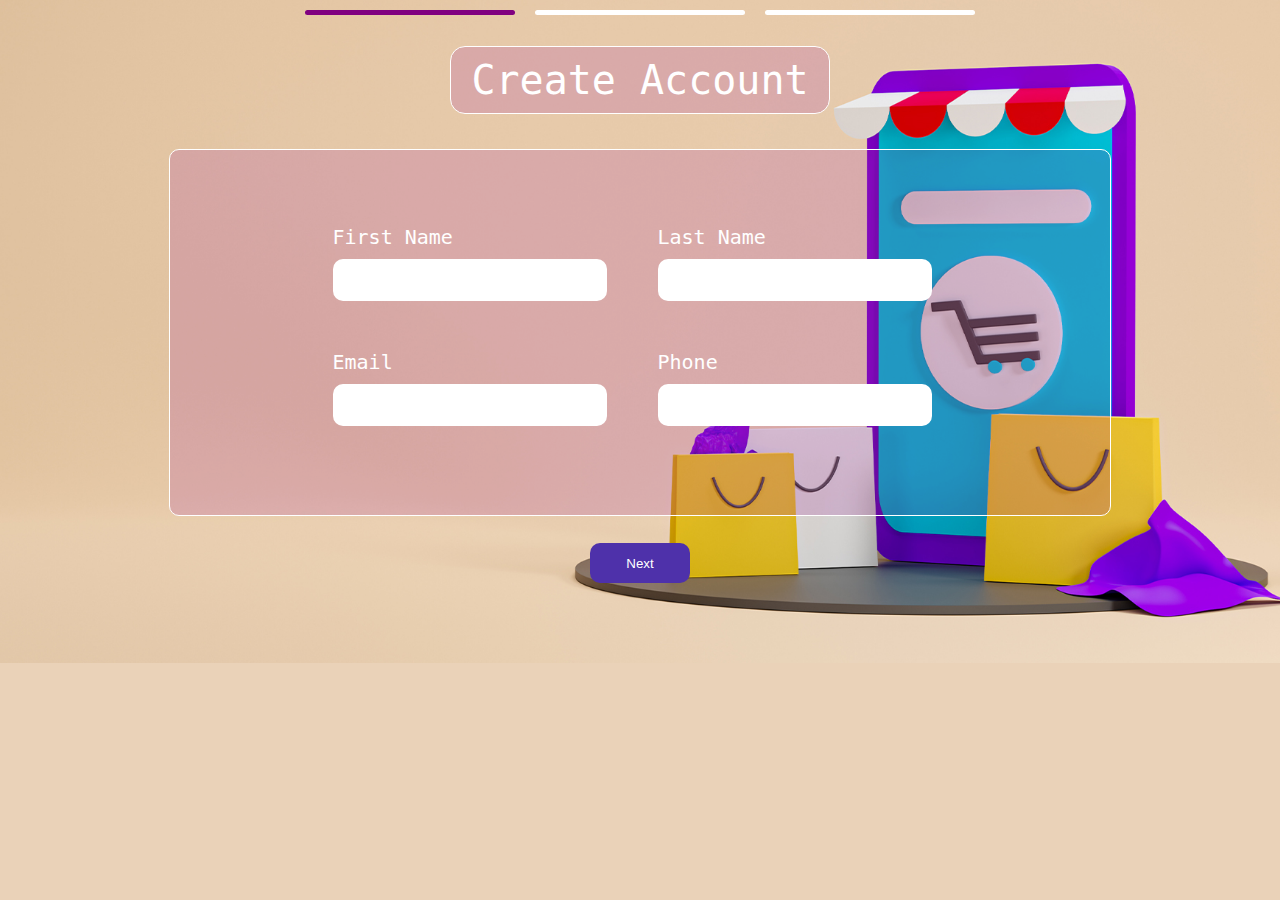
==== create_account/create_account.html @ 971e1080 "first push with create_account page" ====
<!DOCTYPE html>
<html lang="en">
  <head>
    <link rel="stylesheet" href="create_account.css" />
    <meta charset="UTF-8" />
    <meta http-equiv="X-UA-Compatible" content="IE=edge" />
    <meta name="viewport" content="width=device-width, initial-scale=1.0" />
    <title>Create Account</title>
  </head>
  <body>
    <main class="wrapper">
      <header class="progress_container">
        <div class="bar1"></div>
        <div class="bar2"></div>
        <div class="bar3"></div>
      </header>
      <header class="create_accnt_header">
        <div class="cal_container">
          <span class="create_accnt_lbl">Create Account</span>
        </div>
      </header>
      <section class="main_section">
        <form action="create_account.php" method="POST">
          
          <section class="create_1">
            <div class="fname_div">
              <span class="fname_lbl">First Name</span>
              <input class="fname" type="text" name="fname" id="" />
              <span class="err_fname">please give proper input</span>
            </div>
            <div class="lname_div">
              <span class="lname_lbl">Last Name</span>
              <input class="lname" type="text" name="lname" id="" />
              <span class="err_lname">please give proper input</span>
            </div>
            <div class="email_div">
              <span class="email_lbl">Email</span>
              <input class="email" type="email" name="email" id="" />
              <span class="err_email">please give proper input</span>
            </div>
            <div class="pnum_div">
              <span class="pnum_lbl">Phone</span>
              <input class="phone" type="tel" name="phone_num" id="" />
              <span class="err_phone">please give proper input</span>
            </div>
          </section>

          <section class="create_2">
            <select name="acc_type" id="account_type_input">
              <option selected disabled value="None">Account Type</option>
              <option value="Buyer">Buyer</option>
              <option value="Seller">Seller</option>
            </select>
            <div class="gender_div">
              <span class="g_title">Gender</span>
              <div class="gender_options">
                <input type="radio" name="gender" id="male" value="Male" />
                <label for="male">Male</label>
                <input type="radio" name="gender" id="female" value="Female" />
                <label for="female">Female</label>
                <input type="radio" name="gender" id="other" value="Other" />
                <label for="other">Other</label>
              </div>
            </div>
            <div class="date_div">
              <span class="date_title">Date of Birth</span>
              <input type="date" name="dob" id="dob" />
            </div>
          </section>
          <div class="submit_btn_container">
            <input class="submit_btn" type="submit" value="Create Account" />
          </div>
        </form>
        <div class="button_container">
          <button class="prev_btn">Previous</button>
          <button class="next_btn">Next</button>
        </div>
      </section>
      <script src="create_account.js"></script>
    </main>
  </body>
</html>
---- create_account/create_account.css ----
html {
  background-color: #ead2b8;
}
.wrapper {
  background-image: url(images/shop1.jpg);
  background-color: transparent;
  display: flex;
  justify-content: center;
  flex-wrap: wrap;
  align-content: center;
  margin-top: 0px;
  padding-top: 10px;
  padding-bottom: 80px;
  width: 100%;
  background-size: cover;
  background-position: center;
  margin: 0px;
}

body {
  background-color: #ead2b8;
  margin: 0;
}

.progress_container {
  position: fixed;
  top: 3;
  width: 100%;
  height: 30px;
  display: flex;
  justify-content: center;
  align-items: start;
  gap: 20px;
  margin-top: 0px;
}
span {
  color: white;
  font-family: monospace;
  font-size: x-large;
}
.bar1 {
  background-color: purple;
  width: 210px;
  height: 5px;
  border-radius: 10px;
  margin: 0;
  transition: background-color 0.5s;
}
.bar2 {
  background-color: white;
  width: 210px;
  height: 5px;
  border-radius: 10px;
  margin: 0;
  transition: background-color 0.5s;
}
.bar3 {
  background-color: white;
  width: 210px;
  height: 5px;
  border-radius: 10px;
  margin: 0;
  transition: background-color 0.5s;
}
.fname, .lname, .phone, .email {
  width: 270px;
  height: 40px;
  margin: 5px;
  border-radius: 10px;
  border: none;
  transition: transform 0.3s, box-shadow 0.3s, border 0.3s;
}

.err_fname,
.err_lname,
.err_email,
.err_phone {
  margin-top: 3px;
  color: red;
  display: none;
  font-size: 13px;
  margin-left: 7px;
}

.fname:focus, .lname:focus, .phone:focus, .email:focus {
  transform: translateY(-10px);
  outline: none;
  box-shadow: 0px 9px 5px rgb(0, 0, 0, 0.5);
  padding-left: 6px;
}

.create_accnt_header {
  margin-top: 36px;
  background-color: transparent;
  height: auto;
  width: 100%;
  display: flex;
  flex-direction: column;
  align-items: center;
  flex-wrap: wrap;
  align-content: center;
  margin-bottom: 35px;
}

.cal_container {
  background-color: rgb(165, 47, 165, 0.2);
  padding-left: 20px;
  padding-right: 20px;
  padding-top: 10px;
  padding-bottom: 10px;
  border-radius: 15px;
  border: 1px solid white;
}
.create_accnt_lbl {
  font-family: monospace;
  color: white;
  font-size: 40px;
}

.main_section {
  height: auto;
  width: auto;
  max-width: 1000px;
  width: 1500px;
  display: flex;
  justify-content: center;
  flex-wrap: wrap;
  align-content: flex-end;
  background-color: transparent;
  margin-top: auto;
  background-color: transparent;
}

.create_1 {
  max-width: 800px;
  width: auto;
  height: auto;
  display: flex;
  justify-content: center;
  flex-wrap: wrap;
  align-content: center;
  border: 1px solid white;
  border-radius: 10px;
  gap: 25px;
  background-color: rgb(165, 47, 165, 0.2);
  margin-bottom: 27px;
  transition: scale 0.3s, transform 0.5s, opacity 0.4s;
  padding: 70px;
  /* transform: rotateY(180deg); */
}

.create_2 {
  opacity: 0;
  width: auto;
  height: 365px;
  display: flex;
  flex-direction: column;
  justify-content: flex-start;
  align-items: start;
  flex-wrap: wrap;
  align-content: flex-start;
  border: 1px solid white;
  border-radius: 10px;
  gap: 25px;
  background-color: rgb(165, 47, 165, 0.25);
  margin-bottom: 27px;
  transition: scale 0.3s, transform 0.5s, opacity 0.8s;
  padding-left: 222px;
  padding-right: 222px;
  z-index: 4;
  transform: translateX(-200px);
  display: none;
  gap: 20px;
}

#account_type_input {
  margin-top: 50px;
  background-color: #4e31aa;
  font-family: monospace;
  width: 230px;
  height: 45px;
  border: none;
  outline: none;
  border-radius: 5px;
  font-size: 17px;
  text-align: center;
  margin-bottom: 12px;
  color: white;
}

#account_type_input:hover {
  cursor: pointer;
}
label{
  color: white;
}
.g_title{
  margin-bottom: 14px;
  margin-left: 4px;
}
.gender_div{
  font-size: large;
  width: 230px;
  display: flex;
  flex-direction: column;
  align-items: center;
  height: 90px;
}

.gender_options{
  display: flex;
  justify-content: space-between;
  width: 230px;
}
.date_title{
  margin-bottom: 10px;
}
.date_div{
  height: 70px;
  display: flex;
  flex-direction: column;
  align-items: center;
  width: 230px;
}
#dob{
  width: 230px;
  height: 45px;
  font-size: 16px;
  text-align:center;
  background-color: #4e31aa;
  color: white;
  border: none;
  border-radius: 5px;
}


.fname_lbl,
.lname_lbl,
.pnum_lbl,
.email_lbl {
  margin: 5px;
}

.fname_div {
  width: 300px;
  height: 100px;
  display: flex;
  flex-direction: column;
}

.lname_div {
  width: 300px;
  height: 100px;
  display: flex;
  flex-direction: column;
}
.email_div {
  width: 300px;
  height: 100px;
  display: flex;
  flex-direction: column;
}

.pnum_div {
  width: 300px;
  height: 100px;
  display: flex;
  flex-direction: column;
}

.button_container {
  display: none;
  height: auto;
  width: 100%;
  display: flex;
  justify-content: center;
  gap: 40px;
}

.prev_btn {
  display: none;
  height: 40px;
  border-radius: 10px;
  border: none;
  width: 100px;
  cursor: pointer;
  background-color: #4e31aa;
  color: white;
  transition: width 0.3s, scale 0.3s, transform 0.3s, opacity 0.4s;
}

.prev_btn:hover {
  opacity: 0.8;
}

.prev_btn:active {
  scale: 0.9;
}

.next_btn {
  height: 40px;
  border-radius: 10px;
  border: none;
  width: 100px;
  cursor: pointer;
  background-color: #4e31aa;
  color: white;
  transition: width 0.3s, scale 0.3s, transform 0.3s, opacity 0.4s;
}
.next_btn:hover {
  opacity: 0.8;
}

.next_btn:active {
  scale: 0.9;
}

.submit_btn_container {
  display: none;
}
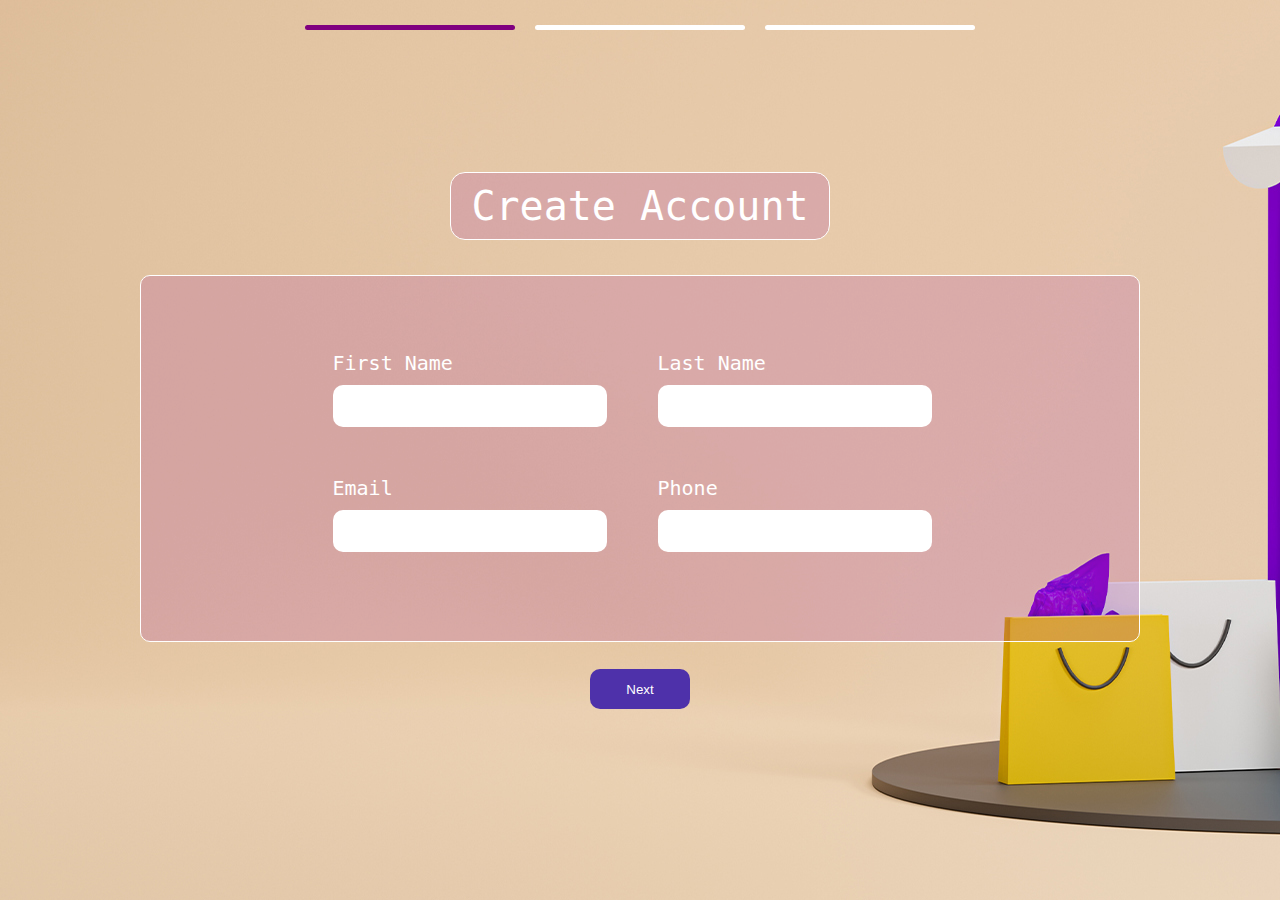
==== commit 6609bd2e: "centering fixed" ====
--- a/create_account/create_account.html
+++ b/create_account/create_account.html
@@ -14,23 +14,22 @@
         <div class="bar2"></div>
         <div class="bar3"></div>
       </header>
+      <section class="main_section">
       <header class="create_accnt_header">
         <div class="cal_container">
           <span class="create_accnt_lbl">Create Account</span>
         </div>
       </header>
-      <section class="main_section">
         <form action="create_account.php" method="POST">
-          
           <section class="create_1">
             <div class="fname_div">
               <span class="fname_lbl">First Name</span>
-              <input class="fname" type="text" name="fname" id="" />
+              <input class="fname" type="text" name="first_name" id="" />
               <span class="err_fname">please give proper input</span>
             </div>
             <div class="lname_div">
               <span class="lname_lbl">Last Name</span>
-              <input class="lname" type="text" name="lname" id="" />
+              <input class="lname" type="text" name="last_name" id="" />
               <span class="err_lname">please give proper input</span>
             </div>
             <div class="email_div">
@@ -40,17 +39,20 @@
             </div>
             <div class="pnum_div">
               <span class="pnum_lbl">Phone</span>
-              <input class="phone" type="tel" name="phone_num" id="" />
+              <input class="phone" type="tel" name="phone" id="" />
               <span class="err_phone">please give proper input</span>
             </div>
           </section>
 
           <section class="create_2">
-            <select name="acc_type" id="account_type_input">
-              <option selected disabled value="None">Account Type</option>
-              <option value="Buyer">Buyer</option>
-              <option value="Seller">Seller</option>
-            </select>
+            <div class="acc_type_div">
+              <select name="acc_type" id="account_type_input">
+                <option selected disabled value="None">Account Type</option>
+                <option value="Buyer">Buyer</option>
+                <option value="Seller">Seller</option>
+              </select>
+              <span class="err_acc_type">please select an account type</span>
+            </div>
             <div class="gender_div">
               <span class="g_title">Gender</span>
               <div class="gender_options">
@@ -61,20 +63,31 @@
                 <input type="radio" name="gender" id="other" value="Other" />
                 <label for="other">Other</label>
               </div>
+              <span class="err_gender">please select a gender</span>
             </div>
             <div class="date_div">
               <span class="date_title">Date of Birth</span>
               <input type="date" name="dob" id="dob" />
+              <span class="err_dob">please enter the dob field</span>
             </div>
           </section>
-          <div class="submit_btn_container">
-            <input class="submit_btn" type="submit" value="Create Account" />
+          <section class="create_3">
+            <div class="psw_div">
+              <span class="fname_lbl">Password</span>
+              <input class="fname" type="text" name="fname" id="" />
+            </div>
+            <div class="confirm_psw_div">
+              <span class="c_psw_lbl">Confirm Password</span>
+              <input class="lname" type="text" name="lname" id="" />
+              <span class="err_psw">please give proper input</span>
+            </div>
+          </section>
+          <div class="button_container">
+            <button class="prev_btn">Previous</button>
+            <button class="next_btn">Next</button>
+            <input class="submit_btn" type="submit" value="Finish" />
           </div>
         </form>
-        <div class="button_container">
-          <button class="prev_btn">Previous</button>
-          <button class="next_btn">Next</button>
-        </div>
       </section>
       <script src="create_account.js"></script>
     </main>
--- a/create_account/create_account.css
+++ b/create_account/create_account.css
@@ -2,24 +2,31 @@
   background-color: #ead2b8;
 }
 .wrapper {
+  box-sizing: border-box;
   background-image: url(images/shop1.jpg);
+  background-size: cover;
+  background-position: auto;
   background-color: transparent;
   display: flex;
   justify-content: center;
   flex-wrap: wrap;
   align-content: center;
   margin-top: 0px;
-  padding-top: 10px;
+  padding-top: 25px;
   padding-bottom: 80px;
   width: 100%;
-  background-size: cover;
-  background-position: center;
   margin: 0px;
+  min-height: 100vh;
 }
 
 body {
+  display: flex;
+  flex-direction: column;
+  justify-content: center;
+  align-items: center;
   background-color: #ead2b8;
   margin: 0;
+  height: auto;
 }
 
 .progress_container {
@@ -46,7 +53,7 @@
   margin: 0;
   transition: background-color 0.5s;
 }
-.bar2 {
+.bar2, .bar3 {
   background-color: white;
   width: 210px;
   height: 5px;
@@ -54,15 +61,11 @@
   margin: 0;
   transition: background-color 0.5s;
 }
-.bar3 {
-  background-color: white;
-  width: 210px;
-  height: 5px;
-  border-radius: 10px;
-  margin: 0;
-  transition: background-color 0.5s;
-}
-.fname, .lname, .phone, .email {
+
+.fname,
+.lname,
+.phone,
+.email {
   width: 270px;
   height: 40px;
   margin: 5px;
@@ -74,7 +77,11 @@
 .err_fname,
 .err_lname,
 .err_email,
-.err_phone {
+.err_phone, 
+.err_psw, 
+.err_acc_type, 
+.err_gender, 
+.err_dob {
   margin-top: 3px;
   color: red;
   display: none;
@@ -82,7 +89,10 @@
   margin-left: 7px;
 }
 
-.fname:focus, .lname:focus, .phone:focus, .email:focus {
+.fname:focus,
+.lname:focus,
+.phone:focus,
+.email:focus {
   transform: translateY(-10px);
   outline: none;
   box-shadow: 0px 9px 5px rgb(0, 0, 0, 0.5);
@@ -111,6 +121,7 @@
   border-radius: 15px;
   border: 1px solid white;
 }
+
 .create_accnt_lbl {
   font-family: monospace;
   color: white;
@@ -132,7 +143,6 @@
 }
 
 .create_1 {
-  max-width: 800px;
   width: auto;
   height: auto;
   display: flex;
@@ -149,13 +159,13 @@
   /* transform: rotateY(180deg); */
 }
 
-.create_2 {
+.create_2, .create_3 {
   opacity: 0;
   width: auto;
   height: 365px;
   display: flex;
   flex-direction: column;
-  justify-content: flex-start;
+  justify-content: center;
   align-items: start;
   flex-wrap: wrap;
   align-content: flex-start;
@@ -170,69 +180,73 @@
   z-index: 4;
   transform: translateX(-200px);
   display: none;
-  gap: 20px;
-}
+}
+
+
+
 
 #account_type_input {
-  margin-top: 50px;
   background-color: #4e31aa;
   font-family: monospace;
   width: 230px;
-  height: 45px;
+  height: 38px;
   border: none;
   outline: none;
   border-radius: 5px;
   font-size: 17px;
   text-align: center;
-  margin-bottom: 12px;
-  color: white;
+  margin-bottom: 2px;
+  color: white;
+  transition: scale 0.2s;
+}
+#account_type_input:focus{
+  scale: 1.04;
 }
 
 #account_type_input:hover {
   cursor: pointer;
 }
-label{
-  color: white;
-}
-.g_title{
-  margin-bottom: 14px;
+label {
+  color: white;
+}
+.g_title {
+  margin-bottom: 10px;
   margin-left: 4px;
 }
-.gender_div{
+.gender_div {
   font-size: large;
   width: 230px;
   display: flex;
   flex-direction: column;
   align-items: center;
+  height: 63px;
+}
+
+.gender_options {
+  display: flex;
+  justify-content: space-between;
+  width: 230px;
+}
+.date_title {
+  margin-bottom: 10px;
+}
+.date_div {
   height: 90px;
-}
-
-.gender_options{
-  display: flex;
-  justify-content: space-between;
-  width: 230px;
-}
-.date_title{
-  margin-bottom: 10px;
-}
-.date_div{
-  height: 70px;
   display: flex;
   flex-direction: column;
   align-items: center;
   width: 230px;
 }
-#dob{
+#dob {
   width: 230px;
   height: 45px;
   font-size: 16px;
-  text-align:center;
+  text-align: center;
   background-color: #4e31aa;
   color: white;
   border: none;
   border-radius: 5px;
 }
-
 
 .fname_lbl,
 .lname_lbl,
@@ -241,32 +255,28 @@
   margin: 5px;
 }
 
-.fname_div {
+.fname_div, 
+.lname_div, 
+.pnum_div, 
+.email_div, 
+.psw_div
+ {
   width: 300px;
   height: 100px;
   display: flex;
   flex-direction: column;
 }
-
-.lname_div {
+.confirm_psw_div{
   width: 300px;
   height: 100px;
   display: flex;
   flex-direction: column;
 }
-.email_div {
-  width: 300px;
-  height: 100px;
-  display: flex;
-  flex-direction: column;
-}
-
-.pnum_div {
-  width: 300px;
-  height: 100px;
-  display: flex;
-  flex-direction: column;
-}
+.c_psw_lbl{
+  margin-left: 6px;
+  margin-bottom: 7px;
+}
+
 
 .button_container {
   display: none;
@@ -297,7 +307,7 @@
   scale: 0.9;
 }
 
-.next_btn {
+.next_btn, .submit_btn {
   height: 40px;
   border-radius: 10px;
   border: none;
@@ -307,14 +317,14 @@
   color: white;
   transition: width 0.3s, scale 0.3s, transform 0.3s, opacity 0.4s;
 }
-.next_btn:hover {
+.submit_btn{
+  display: none;
+  background-color: rgb(16, 211, 16);
+}
+.next_btn:hover, .submit_btn:hover {
   opacity: 0.8;
 }
 
 .next_btn:active {
   scale: 0.9;
 }
-
-.submit_btn_container {
-  display: none;
-}
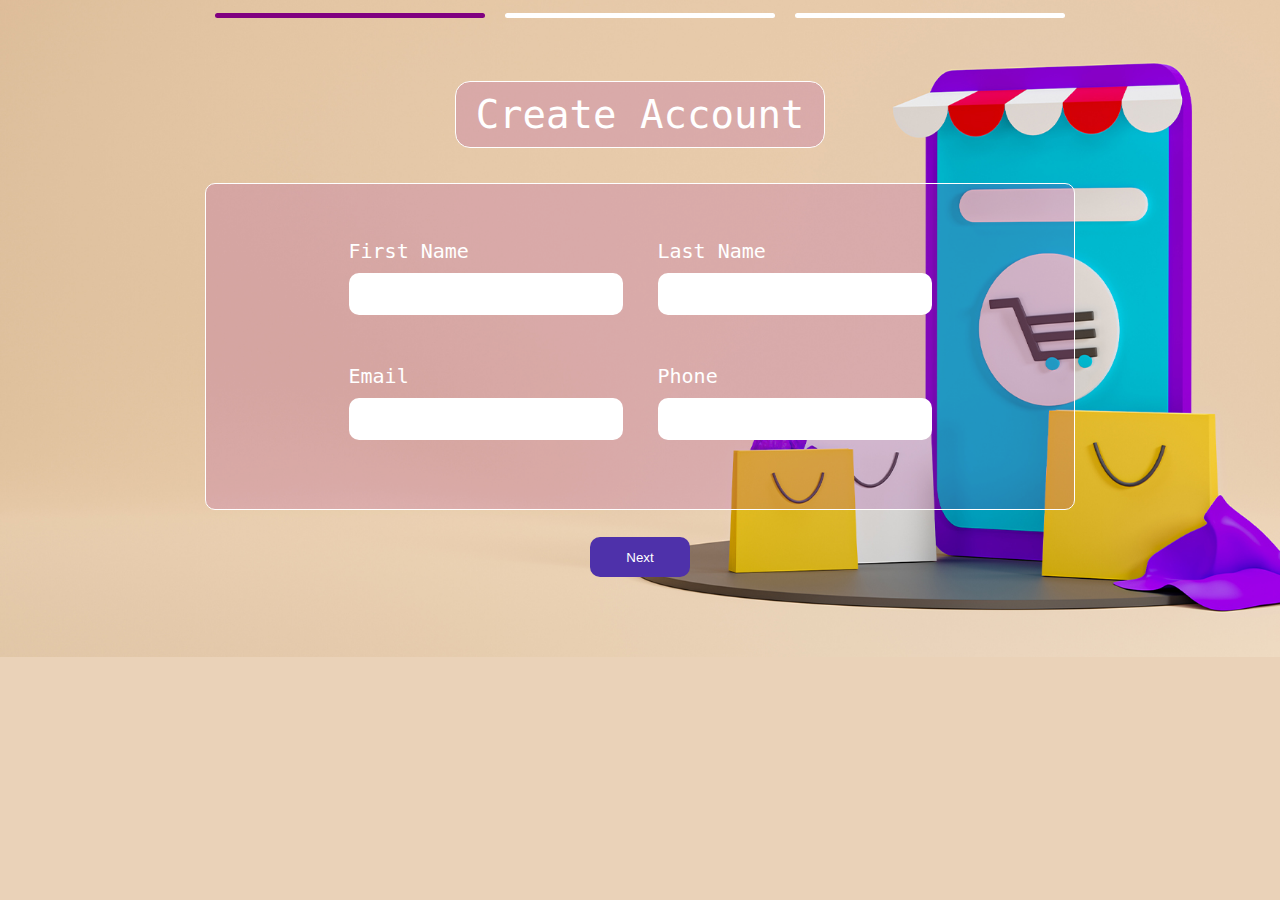
==== commit 5a150640: "buyer home page almost done" ====
--- a/create_account/create_account.html
+++ b/create_account/create_account.html
@@ -14,14 +14,14 @@
         <div class="bar2"></div>
         <div class="bar3"></div>
       </header>
-      <section class="main_section">
       <header class="create_accnt_header">
         <div class="cal_container">
           <span class="create_accnt_lbl">Create Account</span>
         </div>
       </header>
+      <section class="main_section">
         <form action="create_account.php" method="POST">
-          <section class="create_1">
+          <div class="create_1">
             <div class="fname_div">
               <span class="fname_lbl">First Name</span>
               <input class="fname" type="text" name="first_name" id="" />
@@ -42,9 +42,9 @@
               <input class="phone" type="tel" name="phone" id="" />
               <span class="err_phone">please give proper input</span>
             </div>
-          </section>
+          </div>
 
-          <section class="create_2">
+          <div class="create_2">
             <div class="acc_type_div">
               <select name="acc_type" id="account_type_input">
                 <option selected disabled value="None">Account Type</option>
@@ -70,18 +70,20 @@
               <input type="date" name="dob" id="dob" />
               <span class="err_dob">please enter the dob field</span>
             </div>
-          </section>
-          <section class="create_3">
+          </div>
+
+          <div class="create_3">
             <div class="psw_div">
               <span class="fname_lbl">Password</span>
-              <input class="fname" type="text" name="fname" id="" />
+              <input class="psw" type="password" name="password" id="" />
             </div>
-            <div class="confirm_psw_div">
+            <div class="psw_div">
               <span class="c_psw_lbl">Confirm Password</span>
-              <input class="lname" type="text" name="lname" id="" />
+              <input class="psw" type="password" name="confirm_password" id="" />
               <span class="err_psw">please give proper input</span>
             </div>
-          </section>
+          </div>
+
           <div class="button_container">
             <button class="prev_btn">Previous</button>
             <button class="next_btn">Next</button>
--- a/create_account/create_account.css
+++ b/create_account/create_account.css
@@ -1,44 +1,35 @@
-html {
+html,
+body {
   background-color: #ead2b8;
+  margin: 0;
+  padding: 0;
 }
 .wrapper {
-  box-sizing: border-box;
   background-image: url(images/shop1.jpg);
   background-size: cover;
   background-position: auto;
-  background-color: transparent;
   display: flex;
   justify-content: center;
   flex-wrap: wrap;
   align-content: center;
   margin-top: 0px;
-  padding-top: 25px;
+  padding-top: 16px;
   padding-bottom: 80px;
   width: 100%;
   margin: 0px;
-  min-height: 100vh;
-}
-
-body {
-  display: flex;
-  flex-direction: column;
-  justify-content: center;
-  align-items: center;
-  background-color: #ead2b8;
-  margin: 0;
-  height: auto;
 }
 
 .progress_container {
-  position: fixed;
-  top: 3;
-  width: 100%;
+  width: 100vw;
   height: 30px;
   display: flex;
   justify-content: center;
-  align-items: start;
+  align-items: center;
   gap: 20px;
   margin-top: 0px;
+  position: fixed;
+  top: 0;
+  left: 0;
 }
 span {
   color: white;
@@ -47,15 +38,16 @@
 }
 .bar1 {
   background-color: purple;
-  width: 210px;
+  width: 30vmin;
   height: 5px;
   border-radius: 10px;
   margin: 0;
   transition: background-color 0.5s;
 }
-.bar2, .bar3 {
+.bar2,
+.bar3 {
   background-color: white;
-  width: 210px;
+  width: 30vmin;
   height: 5px;
   border-radius: 10px;
   margin: 0;
@@ -65,7 +57,8 @@
 .fname,
 .lname,
 .phone,
-.email {
+.email,
+.psw {
   width: 270px;
   height: 40px;
   margin: 5px;
@@ -77,10 +70,10 @@
 .err_fname,
 .err_lname,
 .err_email,
-.err_phone, 
-.err_psw, 
-.err_acc_type, 
-.err_gender, 
+.err_phone,
+.err_psw,
+.err_acc_type,
+.err_gender,
 .err_dob {
   margin-top: 3px;
   color: red;
@@ -100,19 +93,21 @@
 }
 
 .create_accnt_header {
-  margin-top: 36px;
+  margin-top: 65px;
   background-color: transparent;
   height: auto;
-  width: 100%;
-  display: flex;
-  flex-direction: column;
-  align-items: center;
-  flex-wrap: wrap;
+  width: 100vw;
+  display: flex;
+  flex-direction: column;
+  align-items: center;
+  flex-wrap: wrap;
+  align-content: center;
   align-content: center;
   margin-bottom: 35px;
 }
 
 .cal_container {
+  text-align: center;
   background-color: rgb(165, 47, 165, 0.2);
   padding-left: 20px;
   padding-right: 20px;
@@ -125,14 +120,12 @@
 .create_accnt_lbl {
   font-family: monospace;
   color: white;
-  font-size: 40px;
+  font-size: 3em;
 }
 
 .main_section {
-  height: auto;
-  width: auto;
-  max-width: 1000px;
-  width: 1500px;
+  /* min-height: 20vmax; */
+  width: 100%;
   display: flex;
   justify-content: center;
   flex-wrap: wrap;
@@ -143,8 +136,6 @@
 }
 
 .create_1 {
-  width: auto;
-  height: auto;
   display: flex;
   justify-content: center;
   flex-wrap: wrap;
@@ -155,35 +146,33 @@
   background-color: rgb(165, 47, 165, 0.2);
   margin-bottom: 27px;
   transition: scale 0.3s, transform 0.5s, opacity 0.4s;
-  padding: 70px;
+  padding: 50px;
+  width: 60vw;
+  height: fit-content;
   /* transform: rotateY(180deg); */
 }
 
-.create_2, .create_3 {
+.create_2,
+.create_3 {
   opacity: 0;
-  width: auto;
-  height: 365px;
-  display: flex;
-  flex-direction: column;
-  justify-content: center;
-  align-items: start;
-  flex-wrap: wrap;
-  align-content: flex-start;
+  width: 20em;
+  min-height: 325px;
+  display: flex;
+  flex-direction: column;
+  justify-content: space-evenly;
+  align-items: center;
+  flex-wrap: wrap;
+  align-content: center;
   border: 1px solid white;
   border-radius: 10px;
   gap: 25px;
   background-color: rgb(165, 47, 165, 0.25);
   margin-bottom: 27px;
   transition: scale 0.3s, transform 0.5s, opacity 0.8s;
-  padding-left: 222px;
-  padding-right: 222px;
-  z-index: 4;
   transform: translateX(-200px);
   display: none;
-}
-
-
-
+  /* padding: 0 190px 0 190px; */
+}
 
 #account_type_input {
   background-color: #4e31aa;
@@ -199,7 +188,7 @@
   color: white;
   transition: scale 0.2s;
 }
-#account_type_input:focus{
+#account_type_input:focus {
   scale: 1.04;
 }
 
@@ -239,7 +228,7 @@
 }
 #dob {
   width: 230px;
-  height: 45px;
+  height: 40px;
   font-size: 16px;
   text-align: center;
   background-color: #4e31aa;
@@ -255,28 +244,26 @@
   margin: 5px;
 }
 
-.fname_div, 
-.lname_div, 
-.pnum_div, 
-.email_div, 
-.psw_div
- {
-  width: 300px;
+.fname_div,
+.lname_div,
+.pnum_div,
+.email_div,
+.psw_div {
+  width: fit-content;
   height: 100px;
   display: flex;
   flex-direction: column;
 }
-.confirm_psw_div{
-  width: 300px;
+.confirm_psw_div {
+  width: fit-content;
   height: 100px;
   display: flex;
   flex-direction: column;
 }
-.c_psw_lbl{
+.c_psw_lbl {
   margin-left: 6px;
   margin-bottom: 7px;
 }
-
 
 .button_container {
   display: none;
@@ -307,7 +294,8 @@
   scale: 0.9;
 }
 
-.next_btn, .submit_btn {
+.next_btn,
+.submit_btn {
   height: 40px;
   border-radius: 10px;
   border: none;
@@ -317,11 +305,12 @@
   color: white;
   transition: width 0.3s, scale 0.3s, transform 0.3s, opacity 0.4s;
 }
-.submit_btn{
+.submit_btn {
   display: none;
   background-color: rgb(16, 211, 16);
 }
-.next_btn:hover, .submit_btn:hover {
+.next_btn:hover,
+.submit_btn:hover {
   opacity: 0.8;
 }
 
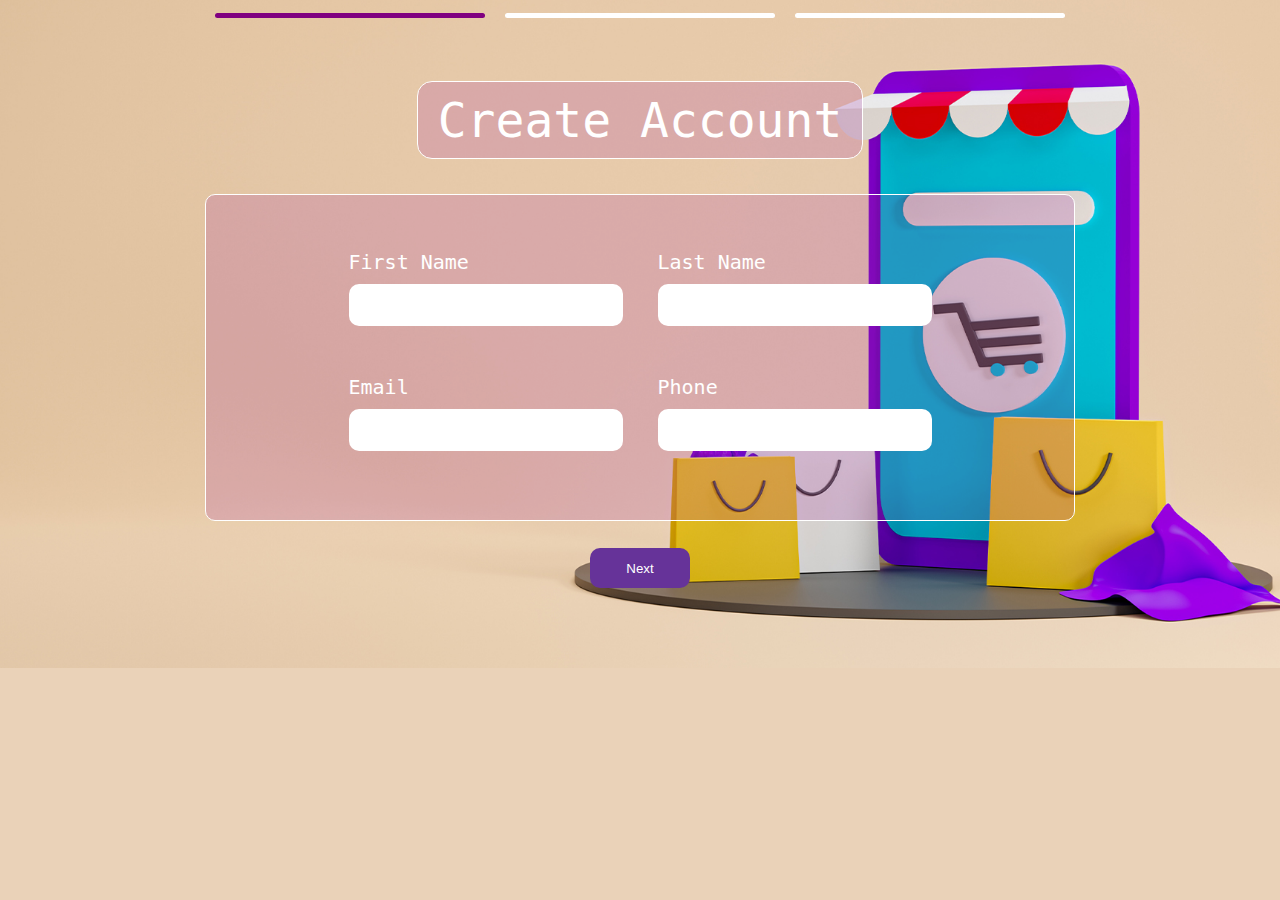
==== commit aa393414: "cart searching functional" ====
--- a/create_account/create_account.html
+++ b/create_account/create_account.html
@@ -75,23 +75,36 @@
           <div class="create_3">
             <div class="psw_div">
               <span class="fname_lbl">Password</span>
-              <input class="psw" type="password" name="password" id="" />
+              <input class="psw" type="password" name="password" id="id_psw" />
+              <span class="err_psw">password must match</span>
             </div>
             <div class="psw_div">
               <span class="c_psw_lbl">Confirm Password</span>
-              <input class="psw" type="password" name="confirm_password" id="" />
-              <span class="err_psw">please give proper input</span>
+              <input
+                class="psw"
+                type="password"
+                name="confirm_password"
+                id="id_c_psw"
+              />
+              <span class="err_psw">password must match</span>
             </div>
           </div>
 
           <div class="button_container">
+            <button id="val_btn">Next</button>
             <button class="prev_btn">Previous</button>
+            <button class="prev_btn2">Previous</button>
             <button class="next_btn">Next</button>
-            <input class="submit_btn" type="submit" value="Finish" />
+            <input
+              class="submit_btn"
+              name="submit"
+              type="submit"
+              value="Finish"
+            />
           </div>
         </form>
       </section>
-      <script src="create_account.js"></script>
     </main>
   </body>
-</html>
+  </html>
+  <script src="create_account.js"></script>
--- a/create_account/create_account.css
+++ b/create_account/create_account.css
@@ -7,7 +7,7 @@
 .wrapper {
   background-image: url(images/shop1.jpg);
   background-size: cover;
-  background-position: auto;
+  background-position: center;
   display: flex;
   justify-content: center;
   flex-wrap: wrap;
@@ -74,7 +74,8 @@
 .err_psw,
 .err_acc_type,
 .err_gender,
-.err_dob {
+.err_dob,
+.err_psw {
   margin-top: 3px;
   color: red;
   display: none;
@@ -85,7 +86,8 @@
 .fname:focus,
 .lname:focus,
 .phone:focus,
-.email:focus {
+.email:focus,
+.psw:focus {
   transform: translateY(-10px);
   outline: none;
   box-shadow: 0px 9px 5px rgb(0, 0, 0, 0.5);
@@ -120,11 +122,10 @@
 .create_accnt_lbl {
   font-family: monospace;
   color: white;
-  font-size: 3em;
+  font-size: 3rem;
 }
 
 .main_section {
-  /* min-height: 20vmax; */
   width: 100%;
   display: flex;
   justify-content: center;
@@ -147,7 +148,8 @@
   margin-bottom: 27px;
   transition: scale 0.3s, transform 0.5s, opacity 0.4s;
   padding: 50px;
-  width: 60vw;
+  /* width: 60vw; */
+  max-width: 60vw;
   height: fit-content;
   /* transform: rotateY(180deg); */
 }
@@ -286,6 +288,18 @@
   transition: width 0.3s, scale 0.3s, transform 0.3s, opacity 0.4s;
 }
 
+.prev_btn2{
+  height: 40px;
+  border-radius: 10px;
+  border: none;
+  width: 100px;
+  cursor: pointer;
+  background-color: #4e31aa;
+  color: white;
+  transition: width 0.3s, scale 0.3s, transform 0.3s, opacity 0.4s;
+  display: none;
+}
+
 .prev_btn:hover {
   opacity: 0.8;
 }
@@ -293,20 +307,30 @@
 .prev_btn:active {
   scale: 0.9;
 }
-
-.next_btn,
+.next_btn{
+  height: 40px;
+  border-radius: 10px;
+  border: none;
+  width: 100px;
+  cursor: pointer;
+  background-color: pink;
+  color: white;
+  transition: width 0.3s, scale 0.3s, transform 0.3s, opacity 0.4s;
+  display: none;
+}
+
+
+
+
 .submit_btn {
-  height: 40px;
-  border-radius: 10px;
-  border: none;
-  width: 100px;
-  cursor: pointer;
-  background-color: #4e31aa;
-  color: white;
-  transition: width 0.3s, scale 0.3s, transform 0.3s, opacity 0.4s;
-}
-.submit_btn {
-  display: none;
+  display: none;
+  height: 40px;
+  border-radius: 10px;
+  border: none;
+  width: 100px;
+  cursor: pointer;
+  color: white;
+  transition: width 0.3s, scale 0.3s, transform 0.3s, opacity 0.4s;
   background-color: rgb(16, 211, 16);
 }
 .next_btn:hover,
@@ -317,3 +341,15 @@
 .next_btn:active {
   scale: 0.9;
 }
+
+#val_btn{
+  height: 40px;
+  border-radius: 10px;
+  border: none;
+  width: 100px;
+  cursor: pointer;
+  background-color: rebeccapurple;
+  color: white;
+  transition: width 0.3s, scale 0.3s, transform 0.3s, opacity 0.4s;
+}
+
